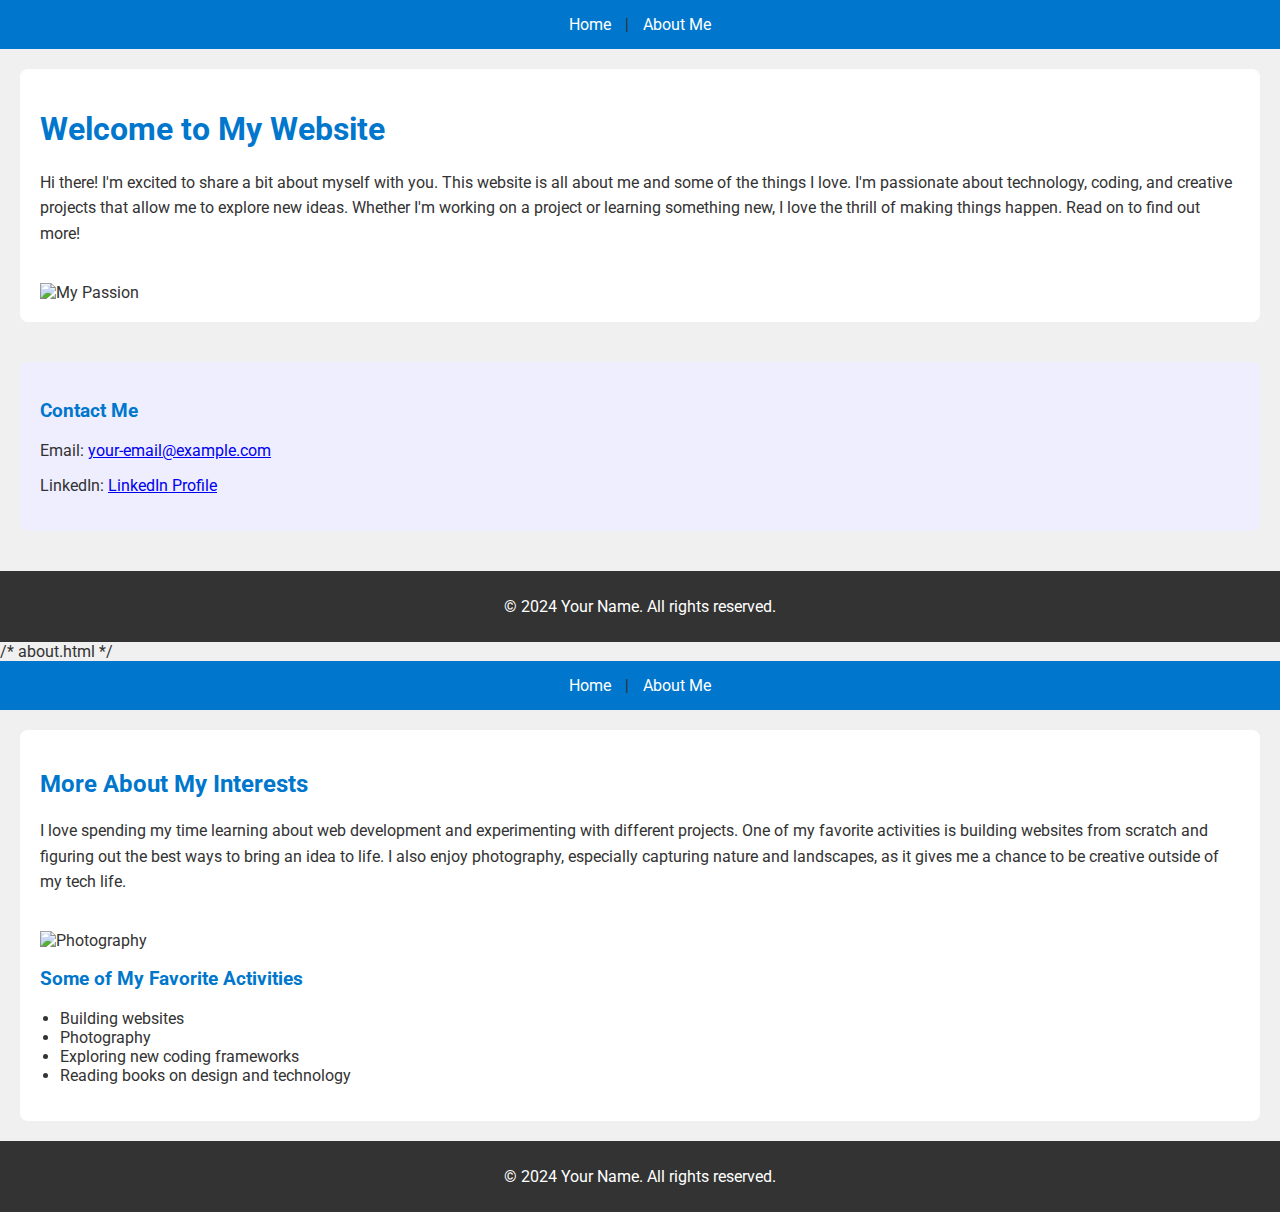
==== index.html @ 4ec0cbd5 "Updated personal website files" ====
<!DOCTYPE html>
<html lang="en">
<head>
    <meta charset="UTF-8">
    <meta name="viewport" content="width=device-width, initial-scale=1.0">
    <link rel="stylesheet" href="style.css">
    <link href="https://fonts.googleapis.com/css2?family=Roboto&display=swap" rel="stylesheet">
    <script src="script.js" defer></script>
    <title>My Personal Website</title>
</head>
<body>
    <header>
        <nav>
            <a href="index.html">Home</a> | <a href="about.html">About Me</a>
        </nav>
    </header>

    <main>
        <h1>Welcome to My Website</h1>
        <p class="intro">Hi there! I'm excited to share a bit about myself with you. This website is all about me and some of the things I love. I'm passionate about technology, coding, and creative projects that allow me to explore new ideas. Whether I'm working on a project or learning something new, I love the thrill of making things happen. Read on to find out more!</p>
        <img src="your-image.jpg" alt="My Passion" class="main-image">
    </main>

    <section id="contact">
        <h3>Contact Me</h3>
        <p>Email: <a href="mailto:your-email@example.com">your-email@example.com</a></p>
        <p>LinkedIn: <a href="https://www.linkedin.com/in/your-profile">LinkedIn Profile</a></p>
    </section>

    <footer>
        <p>&copy; 2024 Your Name. All rights reserved.</p>
    </footer>
</body>
</html>

/* about.html */
<!DOCTYPE html>
<html lang="en">
<head>
    <meta charset="UTF-8">
    <meta name="viewport" content="width=device-width, initial-scale=1.0">
    <link rel="stylesheet" href="style.css">
    <link href="https://fonts.googleapis.com/css2?family=Roboto&display=swap" rel="stylesheet">
    <script src="script.js" defer></script>
    <title>About Me</title>
</head>
<body>
    <header>
        <nav>
            <a href="index.html">Home</a> | <a href="about.html">About Me</a>
        </nav>
    </header>

    <main>
        <h2>More About My Interests</h2>
        <p class="content">I love spending my time learning about web development and experimenting with different projects. One of my favorite activities is building websites from scratch and figuring out the best ways to bring an idea to life. I also enjoy photography, especially capturing nature and landscapes, as it gives me a chance to be creative outside of my tech life.</p>
        <img src="your-interest-image.jpg" alt="Photography" class="about-image">
        <h3>Some of My Favorite Activities</h3>
        <ul>
            <li>Building websites</li>
            <li>Photography</li>
            <li>Exploring new coding frameworks</li>
            <li>Reading books on design and technology</li>
        </ul>
    </main>

    <footer>
        <p>&copy; 2024 Your Name. All rights reserved.</p>
    </footer>
</body>
</html>
---- style.css ----
/* style.css */
body {
    font-family: 'Roboto', sans-serif;
    background-color: #f0f0f0;
    color: #333;
    margin: 0;
    padding: 0;
}

header {
    background-color: #0077cc;
    padding: 15px;
    text-align: center;
}

nav a {
    color: #fff;
    text-decoration: none;
    margin: 0 10px;
}

nav a:hover {
    text-decoration: underline;
}

main {
    margin: 20px;
    padding: 20px;
    background-color: #fff;
    border-radius: 8px;
}

h1, h2, h3 {
    color: #0077cc;
}

.intro, .content {
    line-height: 1.6;
}

.main-image, .about-image {
    max-width: 100%;
    height: auto;
    margin-top: 20px;
}

ul {
    margin-top: 15px;
    padding-left: 20px;
}

#contact {
    margin: 40px 20px;
    padding: 20px;
    background-color: #eef;
    border-radius: 8px;
}

footer {
    background-color: #333;
    color: #fff;
    text-align: center;
    padding: 10px 0;
    margin-top: 20px;
}
---- style.css ----
/* style.css */
body {
    font-family: 'Roboto', sans-serif;
    background-color: #f0f0f0;
    color: #333;
    margin: 0;
    padding: 0;
}

header {
    background-color: #0077cc;
    padding: 15px;
    text-align: center;
}

nav a {
    color: #fff;
    text-decoration: none;
    margin: 0 10px;
}

nav a:hover {
    text-decoration: underline;
}

main {
    margin: 20px;
    padding: 20px;
    background-color: #fff;
    border-radius: 8px;
}

h1, h2, h3 {
    color: #0077cc;
}

.intro, .content {
    line-height: 1.6;
}

.main-image, .about-image {
    max-width: 100%;
    height: auto;
    margin-top: 20px;
}

ul {
    margin-top: 15px;
    padding-left: 20px;
}

#contact {
    margin: 40px 20px;
    padding: 20px;
    background-color: #eef;
    border-radius: 8px;
}

footer {
    background-color: #333;
    color: #fff;
    text-align: center;
    padding: 10px 0;
    margin-top: 20px;
}
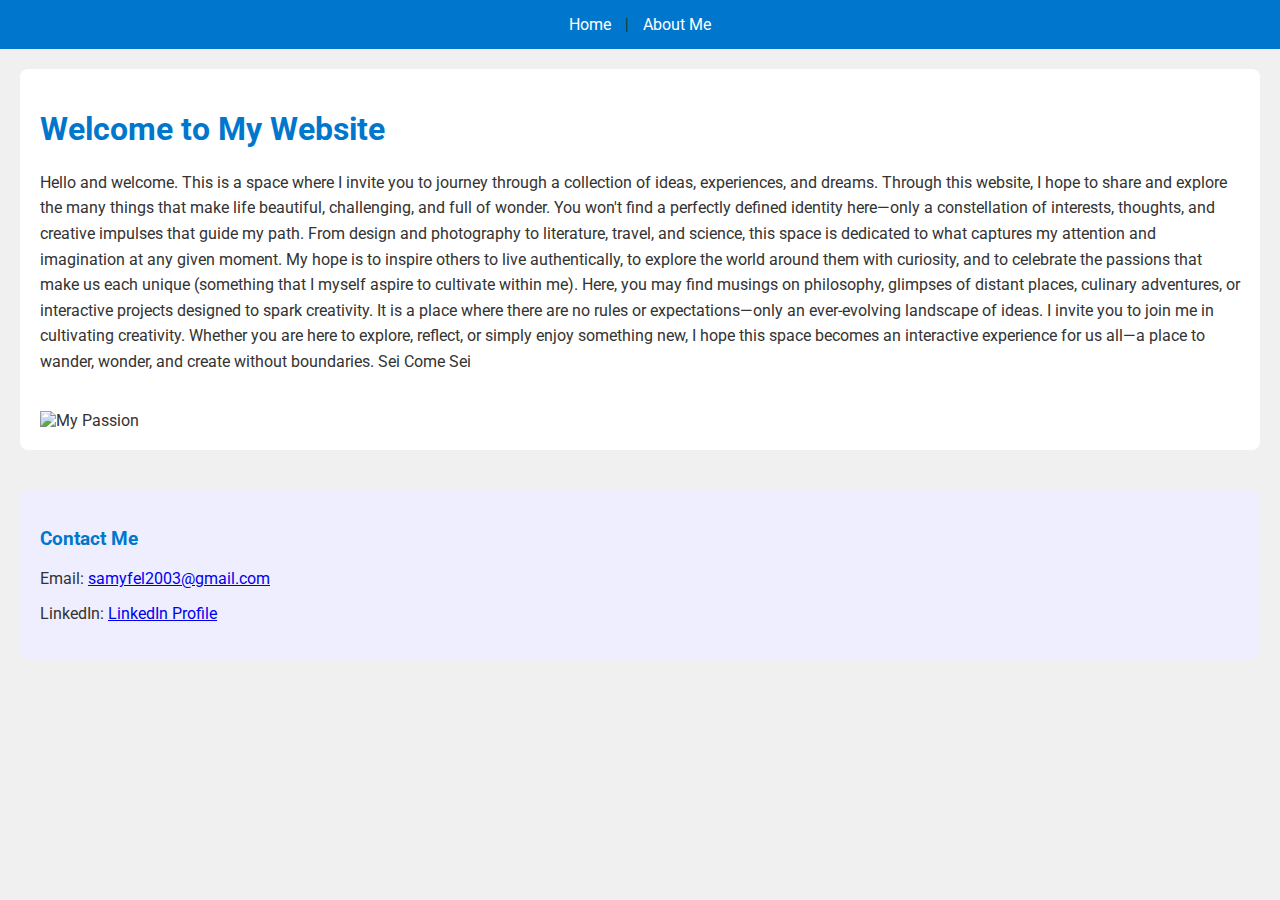
==== commit 80c698fd: "Updated content for personal website" ====
--- a/index.html
+++ b/index.html
@@ -17,55 +17,30 @@
 
     <main>
         <h1>Welcome to My Website</h1>
-        <p class="intro">Hi there! I'm excited to share a bit about myself with you. This website is all about me and some of the things I love. I'm passionate about technology, coding, and creative projects that allow me to explore new ideas. Whether I'm working on a project or learning something new, I love the thrill of making things happen. Read on to find out more!</p>
+        <p class="intro">Hello and welcome. This is a space where I invite you to journey through a collection of ideas, experiences, and dreams. 
+            Through this website, I hope to share and explore the many things that make life beautiful, challenging, and full of wonder. You won't 
+            find a perfectly defined identity here—only a constellation of interests, thoughts, and creative impulses that guide my path. From design
+            and photography to literature, travel, and science, this space is dedicated to what captures my attention and imagination at any given
+            moment.
+            
+            My hope is to inspire others to live authentically, to explore the world around them with curiosity, and to celebrate the passions that
+            make us each unique (something that I myself aspire to cultivate within me). Here, you may find musings on philosophy, glimpses of distant places, culinary adventures, or interactive projects
+            designed to spark creativity. It is a place where there are no rules or expectations—only an ever-evolving landscape of ideas.
+            
+            I invite you to join me in cultivating creativity. Whether you are here to explore, reflect, or simply enjoy something new, 
+            I hope this space becomes an interactive experience for us all—a place to wander, wonder, and create without boundaries.
+        
+            Sei Come Sei </p>
         <img src="your-image.jpg" alt="My Passion" class="main-image">
     </main>
 
     <section id="contact">
         <h3>Contact Me</h3>
-        <p>Email: <a href="mailto:your-email@example.com">your-email@example.com</a></p>
-        <p>LinkedIn: <a href="https://www.linkedin.com/in/your-profile">LinkedIn Profile</a></p>
+        <p>Email: <a href="mailto:samyfel2003@gmail.com">samyfel2003@gmail.com</a></p>
+        <p>LinkedIn: <a href="https://www.linkedin.com/in/samyfallah/">LinkedIn Profile</a></p>
     </section>
 
-    <footer>
-        <p>&copy; 2024 Your Name. All rights reserved.</p>
-    </footer>
 </body>
 </html>
 
-/* about.html */
-<!DOCTYPE html>
-<html lang="en">
-<head>
-    <meta charset="UTF-8">
-    <meta name="viewport" content="width=device-width, initial-scale=1.0">
-    <link rel="stylesheet" href="style.css">
-    <link href="https://fonts.googleapis.com/css2?family=Roboto&display=swap" rel="stylesheet">
-    <script src="script.js" defer></script>
-    <title>About Me</title>
-</head>
-<body>
-    <header>
-        <nav>
-            <a href="index.html">Home</a> | <a href="about.html">About Me</a>
-        </nav>
-    </header>
 
-    <main>
-        <h2>More About My Interests</h2>
-        <p class="content">I love spending my time learning about web development and experimenting with different projects. One of my favorite activities is building websites from scratch and figuring out the best ways to bring an idea to life. I also enjoy photography, especially capturing nature and landscapes, as it gives me a chance to be creative outside of my tech life.</p>
-        <img src="your-interest-image.jpg" alt="Photography" class="about-image">
-        <h3>Some of My Favorite Activities</h3>
-        <ul>
-            <li>Building websites</li>
-            <li>Photography</li>
-            <li>Exploring new coding frameworks</li>
-            <li>Reading books on design and technology</li>
-        </ul>
-    </main>
-
-    <footer>
-        <p>&copy; 2024 Your Name. All rights reserved.</p>
-    </footer>
-</body>
-</html>
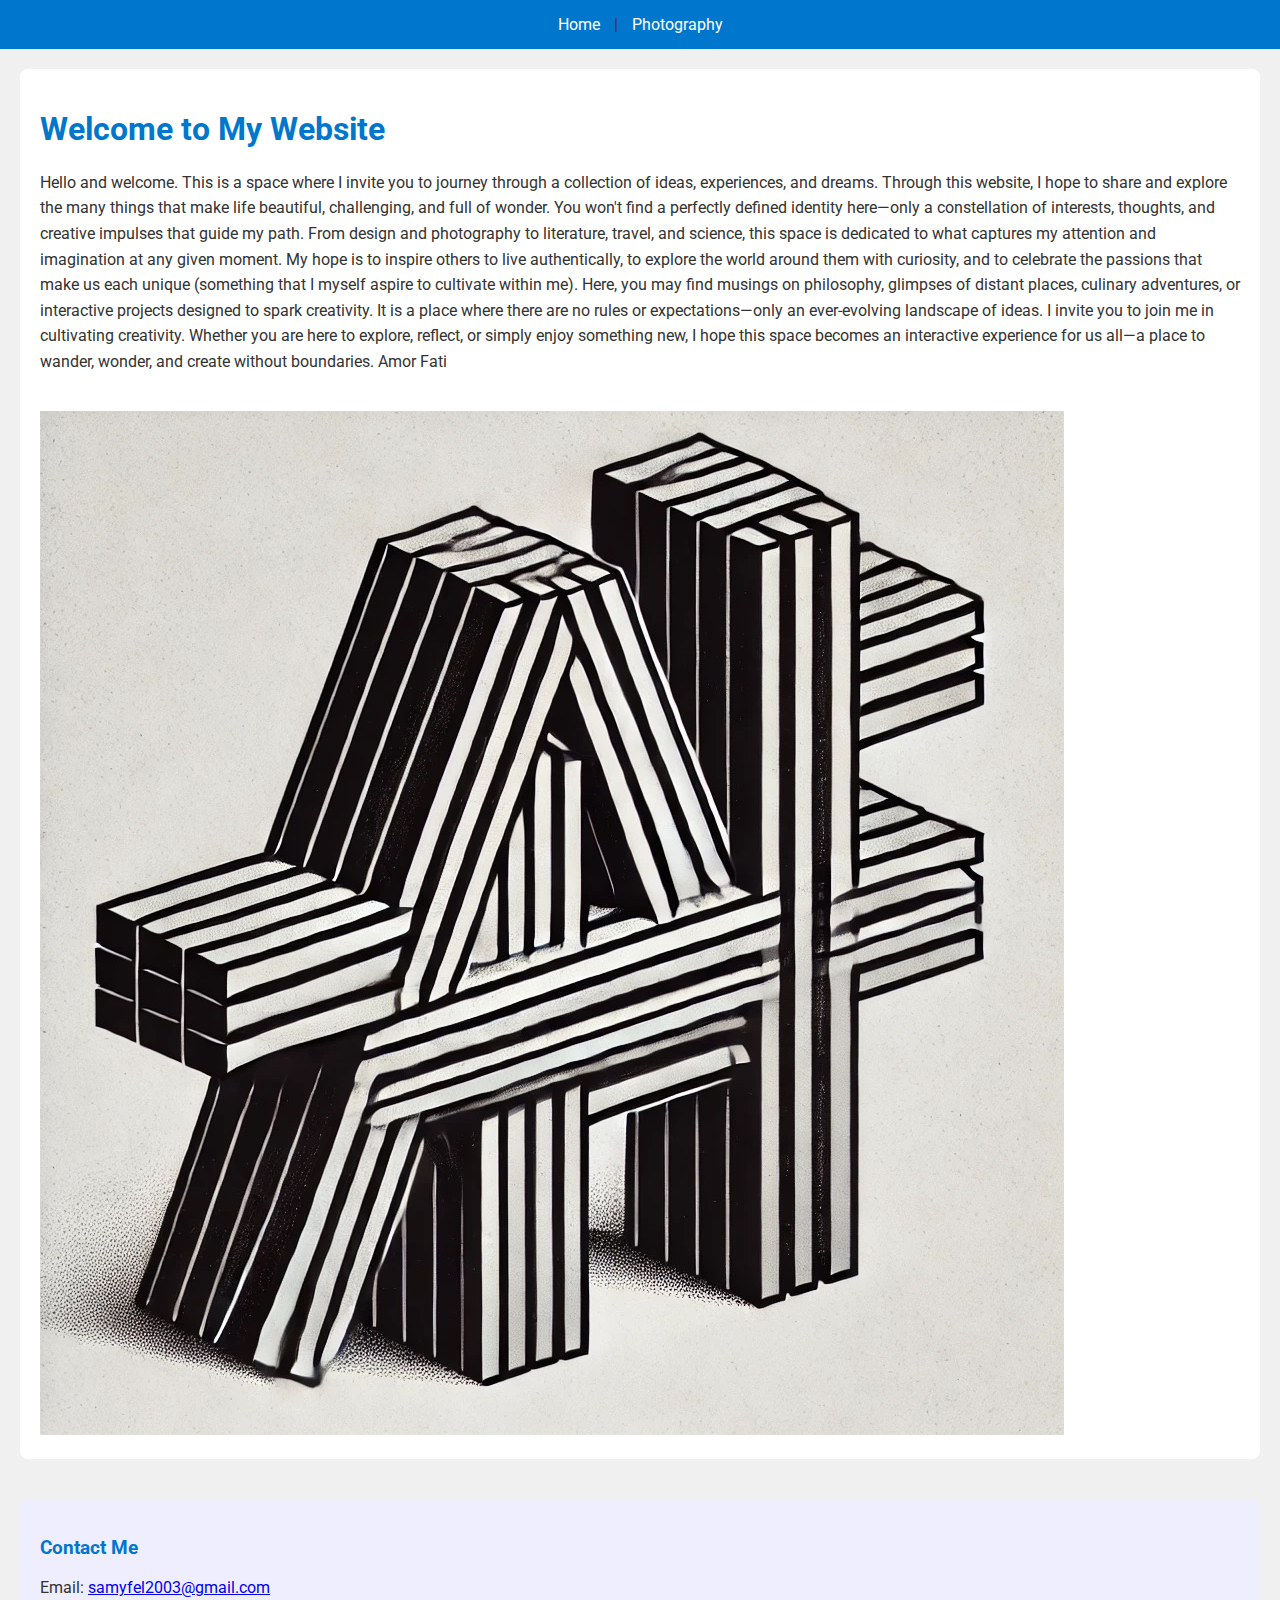
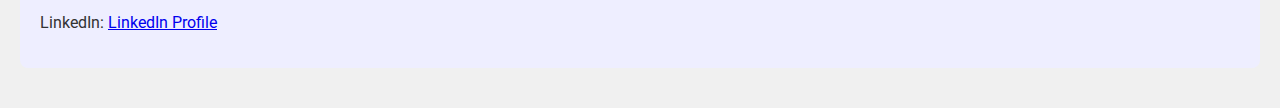
==== commit 85ec7d5d: "added images etc" ====
--- a/index.html
+++ b/index.html
@@ -11,7 +11,7 @@
 <body>
     <header>
         <nav>
-            <a href="index.html">Home</a> | <a href="about.html">About Me</a>
+            <a href="index.html">Home</a> | <a href="photography.html">Photography</a>
         </nav>
     </header>
 
@@ -30,8 +30,8 @@
             I invite you to join me in cultivating creativity. Whether you are here to explore, reflect, or simply enjoy something new, 
             I hope this space becomes an interactive experience for us all—a place to wander, wonder, and create without boundaries.
         
-            Sei Come Sei </p>
-        <img src="your-image.jpg" alt="My Passion" class="main-image">
+            Amor Fati </p>
+        <img src="AF.jpeg" alt="AF" class="main-image">
     </main>
 
     <section id="contact">
